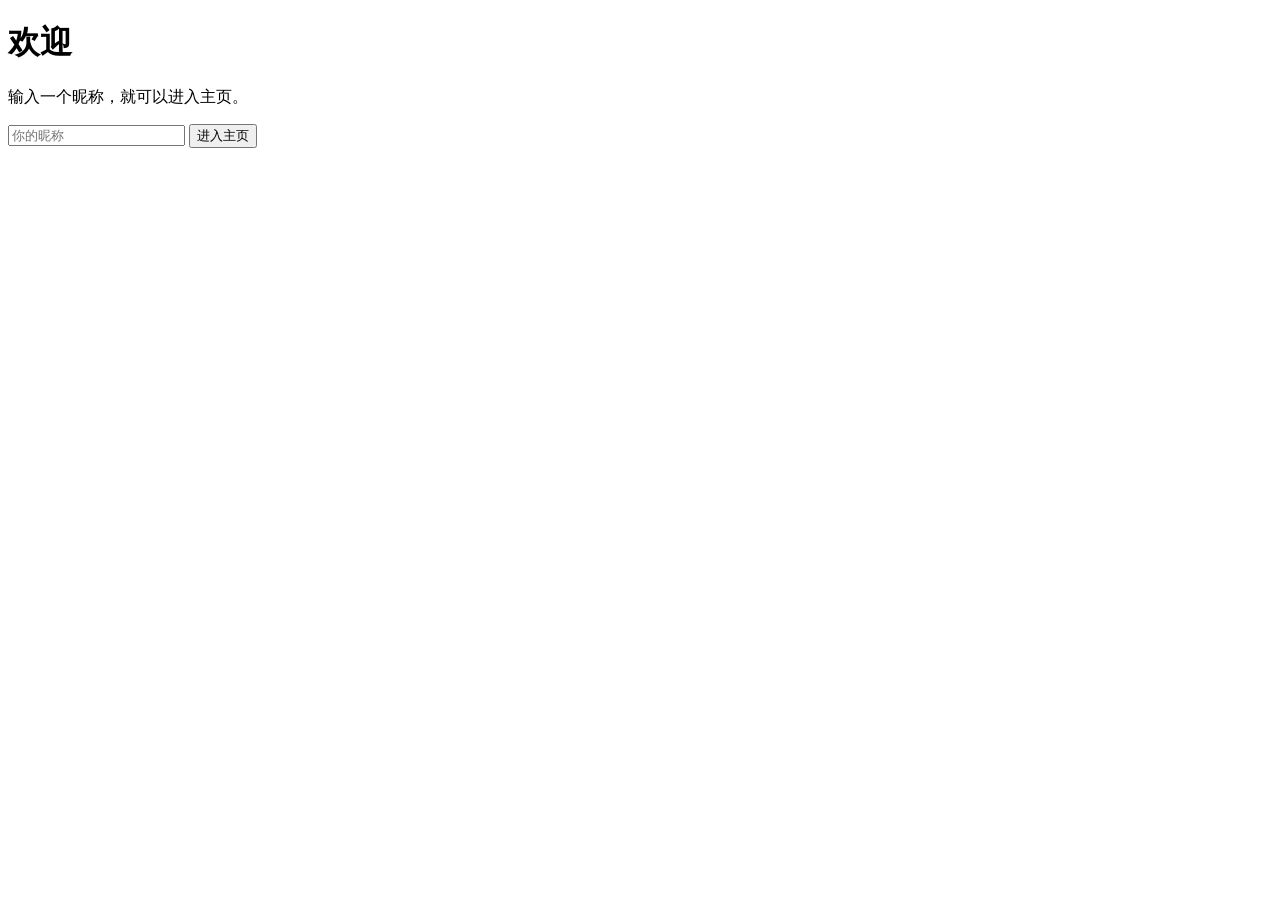
==== home.html @ 0161b046 "Create home.html" ====
<!doctype html>
<html lang="zh-CN">
<head>
  <meta charset="utf-8">
  <meta name="viewport" content="width=device-width, initial-scale=1">
  <title>主页</title>
  <link rel="stylesheet" href="./css/style.css">
</head>
<body>
  <nav>
    <a href="./home.html">主页</a>
    <a href="#" id="change">换个昵称</a>
  </nav>

  <h1>你好，<span id="name"></span></h1>
  <p>这里是你的主页，随便写点什么吧。</p>

  <script src="./js/nickname.js"></script>
  <script>
    const name = Nick.getNickname()

    // 没填昵称就回首页
    if (!name) {
      location.href = './index.html'
    }

    document.getElementById('name').textContent = name

    document.getElementById('change').addEventListener('click', function (e) {
      e.preventDefault()
      Nick.clearNickname()
      location.href = './index.html'
    })
  </script>
</body>
</html>
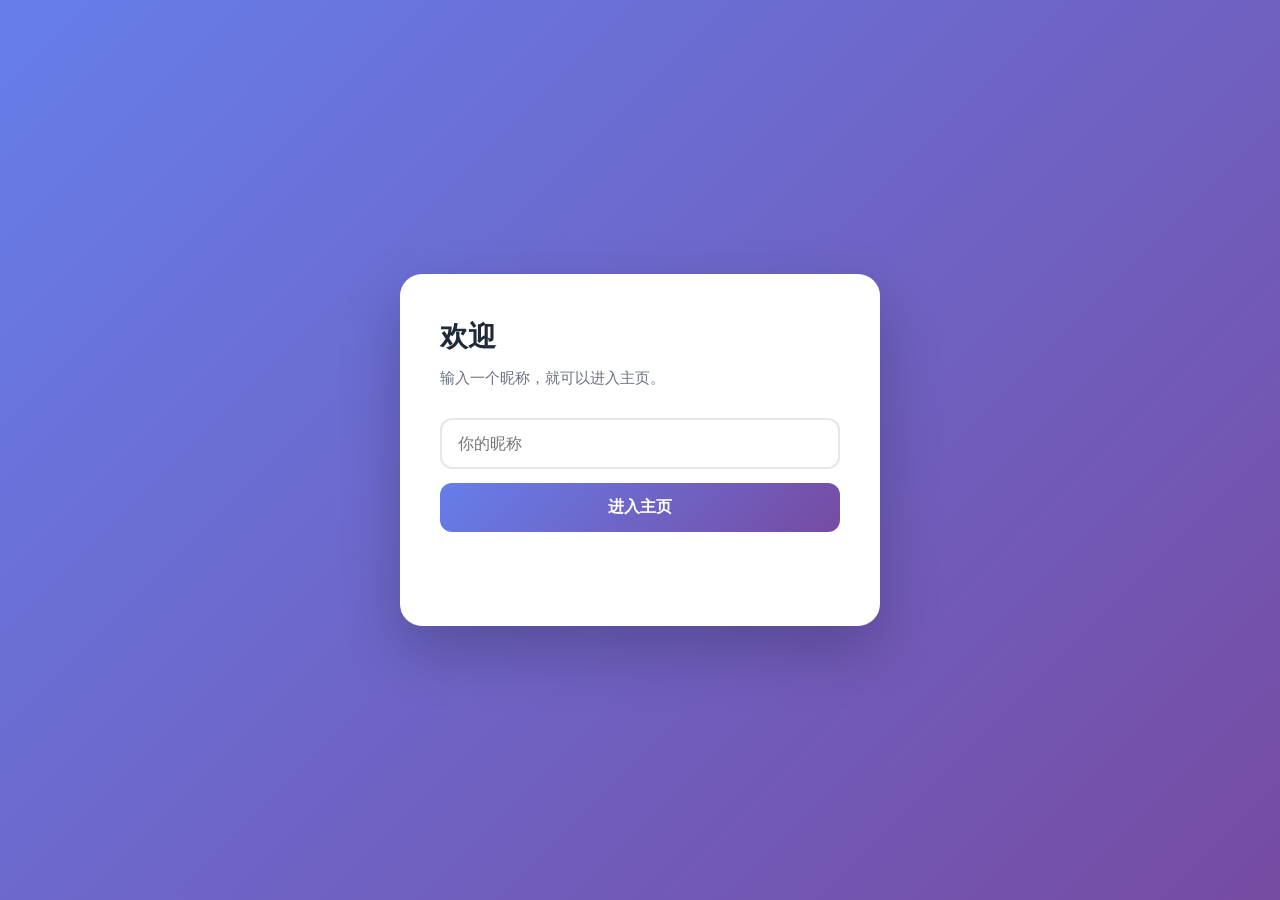
==== commit 81e3b0eb: "Update home.html" ====
--- a/home.html
+++ b/home.html
@@ -4,30 +4,138 @@
   <meta charset="utf-8">
   <meta name="viewport" content="width=device-width, initial-scale=1">
   <title>主页</title>
-  <link rel="stylesheet" href="./css/style.css">
+  <style>
+    * { box-sizing: border-box; }
+    body {
+      margin: 0;
+      min-height: 100vh;
+      font-family: system-ui, -apple-system, "Segoe UI", "PingFang SC", "Microsoft YaHei", sans-serif;
+      background: linear-gradient(135deg, #667eea 0%, #764ba2 100%);
+      display: flex;
+      align-items: center;
+      justify-content: center;
+      padding: 24px;
+      color: #1f2937;
+      transition: background 0.6s ease;
+    }
+    body.admin-mode {
+      background: linear-gradient(135deg, #f6d365 0%, #fda085 100%);
+    }
+    .card {
+      background: #fff;
+      border-radius: 22px;
+      box-shadow: 0 24px 60px rgba(0, 0, 0, 0.22);
+      padding: 44px 40px;
+      width: 100%;
+      max-width: 480px;
+      animation: fadeIn 0.5s ease;
+    }
+    @keyframes fadeIn {
+      from { opacity: 0; transform: translateY(24px); }
+      to   { opacity: 1; transform: translateY(0); }
+    }
+    .badge {
+      display: inline-flex;
+      align-items: center;
+      gap: 6px;
+      padding: 6px 14px;
+      border-radius: 999px;
+      font-size: 13px;
+      font-weight: 600;
+      margin-bottom: 18px;
+      letter-spacing: 0.3px;
+    }
+    .badge.guest {
+      background: #eef2ff;
+      color: #4f46e5;
+    }
+    .badge.admin {
+      background: #fff7e0;
+      color: #b45309;
+      box-shadow: 0 0 0 2px #fde68a inset;
+    }
+    .greeting {
+      font-size: 30px;
+      font-weight: 700;
+      margin: 0 0 12px;
+      line-height: 1.3;
+      word-break: break-word;
+    }
+    .greeting .name {
+      background: linear-gradient(135deg, #667eea, #764ba2);
+      -webkit-background-clip: text;
+      background-clip: text;
+      color: transparent;
+    }
+    body.admin-mode .greeting .name {
+      background: linear-gradient(135deg, #b45309, #f59e0b);
+      -webkit-background-clip: text;
+      background-clip: text;
+      color: transparent;
+    }
+    .note {
+      color: #6b7280;
+      font-size: 15px;
+      line-height: 1.7;
+      margin: 0 0 26px;
+    }
+    button {
+      width: 100%;
+      padding: 14px 16px;
+      font-size: 16px;
+      font-weight: 600;
+      border: none;
+      border-radius: 12px;
+      cursor: pointer;
+      font-family: inherit;
+      transition: transform 0.15s, box-shadow 0.2s;
+    }
+    button.ghost {
+      background: #f3f4f6;
+      color: #4b5563;
+    }
+    button.ghost:hover {
+      transform: translateY(-2px);
+      box-shadow: 0 8px 18px rgba(0, 0, 0, 0.08);
+    }
+    button.ghost:active { transform: translateY(0); }
+    @media (max-width: 480px) {
+      .card { padding: 32px 24px; }
+      .greeting { font-size: 24px; }
+    }
+  </style>
 </head>
 <body>
-  <nav>
-    <a href="./home.html">主页</a>
-    <a href="#" id="change">换个昵称</a>
-  </nav>
+  <div class="card">
+    <div id="badge" class="badge guest">👤 访客</div>
 
-  <h1>你好，<span id="name"></span></h1>
-  <p>这里是你的主页，随便写点什么吧。</p>
+    <p class="greeting">你好，<span class="name" id="name"></span></p>
+    <p class="note" id="note"></p>
+
+    <button class="ghost" id="change">换个昵称</button>
+  </div>
 
   <script src="./js/nickname.js"></script>
   <script>
     const name = Nick.getNickname()
-
-    // 没填昵称就回首页
     if (!name) {
       location.href = './index.html'
     }
 
+    const admin = Nick.isAdmin()
+
+    if (admin) {
+      document.body.classList.add('admin-mode')
+      document.getElementById('badge').className = 'badge admin'
+      document.getElementById('badge').textContent = '👑 管理员'
+      document.getElementById('note').textContent = '欢迎回来，管理员。这里有你的专属页面。'
+    } else {
+      document.getElementById('note').textContent = '很高兴见到你，随便逛逛吧。'
+    }
+
     document.getElementById('name').textContent = name
 
-    document.getElementById('change').addEventListener('click', function (e) {
-      e.preventDefault()
+    document.getElementById('change').addEventListener('click', function () {
       Nick.clearNickname()
       location.href = './index.html'
     })
